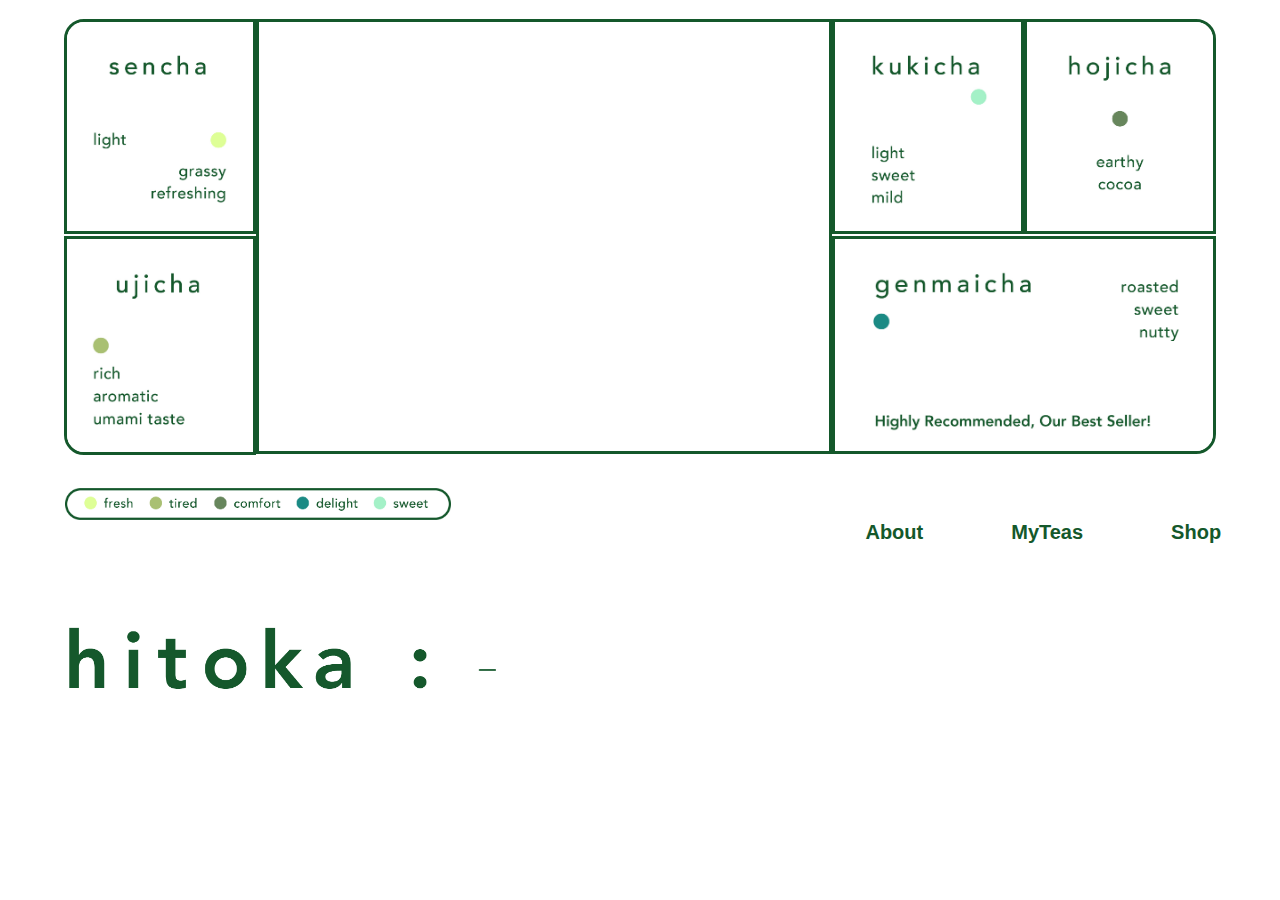
==== assignment3/index.html @ 63be21dc "navigation js" ====
<!DOCTYPE html>
<html lang="en">
<head>
    <meta charset="UTF-8">
    <meta name="viewport" content="width=device-width, initial-scale=1.0">
    <title>Hitoka</title>
    <link rel="preconnect" href="https://fonts.googleapis.com">
<link rel="preconnect" href="https://fonts.gstatic.com/" crossorigin>
<link href="https://fonts.googleapis.com/css2?family=Nunito+Sans:ital,opsz,wght@0,6..12,200..1000;1,6..12,200..1000&display=swap" rel="stylesheet">
<link rel="stylesheet" href="reset.css" />
    <link rel="stylesheet" href="style.css" />
    <script src="script.js" defer></script> 
</head>
<body>
    <header>
        <div class="grid-container">
            <div class="one-outer">
                <img src="Img/Images_sencha.jpg" alt="" id="sencha-img">
                <div class="one" id="sencha-reveal">
                        <img src="Img/Images_sencha_dark.jpg" alt="" id="sencha">
                        <img src="Img/Images_Blank.jpg" alt="" id="ujicha">
                        <img src="Img/Images_Sencha3.jpg" alt=""  id="display">
                        <img src="Img/Images_Sencha2.jpg" alt="" id="kukicha">
                        <img src="Img/Images_Blank.jpg" alt="" id="hojicha">
                        <img src="Img/Images_Product Description Long.jpg" alt="" id="genmaicha">
                </div>
            </div>
            <div class="two-outer">
                <img src="Img/Images_ujicha.jpg" alt="" id="ujicha-img" height="100.3%">
                <div class="two" id="ujicha-reveal">
                    <img src="Img/Images_Blank.jpg" alt="" id="sencha">
                    <img src="Img/Images_ujicha_dark.jpg" alt="" id="ujicha">
                    <img src="Img/Images_ujicha3.jpg" alt="" id="display">
                    <img src="Img/Images_ujicha2.jpg" alt="" id="kukicha">
                    <img src="Img/Images_Blank.jpg" alt="" id="hojicha">
                    <img src="Img/Images_Product Description Long.jpg" alt="" id="genmaicha">
                </div>
            </div>
                <img src="Img/Images_display.jpg" alt="" id="display">
                <div class="three-outer">
                    <img src="Img/Images_kukicha.jpg" alt="" id="kukicha-img">
                    <div class="three" id="kukicha-reveal">
                        <img src="Img/Images_Blank.jpg" alt="" id="sencha">
                        <img src="Img/Images_kukicha4.jpg" alt="" id="ujicha">
                        <img src="Img/Images_kukicha3.jpg" alt="" id="display">
                        <img src="Img/Images_kukicha_dark.jpg" alt="" id="kukicha">
                        <img src="Img/Images_kukicha2.jpg" alt="" id="hojicha">
                        <img src="Img/Images_Product Description Long.jpg" alt="" id="genmaicha">
                    </div>
                </div>
                <div class="four-outer">
                    <img src="Img/Images_hojicha.jpg" alt="" id="hojicha-img">
                    <div class="four" id="hojicha-reveal">
                        <img src="Img/Images_hojicha2.jpg" alt="" id="sencha">
                        <img src="Img/Images_hojicha4.jpg" alt="" id="ujicha">
                        <img src="Img/Images_hojicha3.jpg" alt="" id="display">
                        <img src="Img/Images_Blank.jpg" alt="" id="kukicha">
                        <img src="Img/Images_hojicha_dark.jpg" alt="" id="hojicha">
                        <img src="Img/Images_Product Description Long.jpg" alt="" id="genmaicha">
                    </div>
                </div>
                <div class="five-outer">
                    <img src="Img/Images_genmaicha.jpg" alt="" id="genmaicha-img">
                    <div class="five" id="genmaicha-reveal">
                        <img src="Img/Images_genmaicha_product.jpg" alt="" id="sencha">
                        <img src="Img/Images_genmaicha_product2.jpg" alt="" id="ujicha">
                        <img src="Img/Images_genmaicha3.jpg" alt="" id="display">
                        <img src="Img/Images_Blank.jpg" alt="" id="kukicha">
                        <img src="Img/Images_genmaicha2.jpg" alt="" id="hojicha">
                        <img src="Img/Images_genmaicha_dark.jpg" alt="" id="genmaicha">
                    </div>
                </div>
            <!-- <div id="outer">
            </div> -->
        </div>

    </header>

    <nav>
        <div id="nav-container">
            <div id="mood"><img src="Img/Images_mood legend.jpg"/></div>
            <ul>
            <li><a href="#" id="About">About</a></li>
            <li><a href="#">MyTeas</a></li>
            <li><a href="#">Shop</a></li>
            <li><a href="#">Contact</a></li>
        </ul>
        </div>
    </nav>

    <section>
            <div id="bottom-container">
                <img id="hitoka" src="Img/Images_logo.jpg" alt="hitoka">
                <img id="arrow" src="Img/Images_arrow.gif" alt="arrow">
                <!-- <div class="hover-response" id="more-info">
                    <p>Lorem ipsum dolor sit amet, consectetur adipiscing elit. Ut eu luctus ex, nec euismod magna. Sed pharetra fringilla ante, ut lacinia nisl lacinia consequat. Quisque magna enim, molestie et massa a, dictum iaculis arcu. Phasellus a purus hendrerit nibh posuere dignissim id et enim. In sed placerat sapien, a dapibus arcu. </p>
                </div> -->
            </div>         
    </section>
</body>
</html>
---- assignment3/style.css ----
:root{
    --primary-bg-color: #ffffff;
    --text-color: #14582b;
    --secondary-text-color: #ffffff;
}

body,
p,
ul {
    margin: 0;
    padding: 0;
}

.body{
    background-color: var(--primary-bg-color);
    text-align: center;
    margin:auto;
    max-width: 1200px;
    font-family: 'Nunito', sans-serif;
    font-optical-sizing: auto;
    font-weight: 400;
    font-style: normal;
    color: var(--text-color);
}

/* Header Styling Grid */
.header{
    background-color: var(--primary-bg-color);
    padding: 10%;
}

button {
    border: none;
    cursor: pointer;
}

img{
cursor: pointer;
}

/* outline borders */
#sencha-img{
    border: #14582b 3.5px solid;
    border-radius: 20px 0px 0px 0px;
}

#ujicha-img{
    border: #14582b 3.5px solid;
    border-radius: 0px 0px 0px 20px;
}

#kukicha-img{
    border: #14582b 3.5px solid;
}

#hojicha-img{
    border: #14582b 3.5px solid;
    border-radius: 0px 20px 0px 0px;
}

#genmaicha-img{
    border: #14582b 3.5px solid;
    border-radius: 0px 0px 20px 0px;
}

.grid-container{
    display: grid;
    grid-template-columns: repeat(6, 1fr);
    grid-template-rows: repeat(2, 1fr);
    width:100%;
    height: 100%;
    gap: 0px;
    padding: 1.5% 5% 1% 5%;
}

.grid-container > * {
    grid-column: 1/7;
    grid-row: 1/3;
    /* border: #14582b 4px solid; */
}

/* sencha hover reveal */
.one-outer{
    grid-column: 1/2;
    grid-row: 1/2;
    /* border: #14582b 2.5px solid;
    border-radius: 20px 0px 0px 0px; */
}
.one {
    display: none;
    grid-template-columns: repeat(6, 1fr);
    grid-template-rows: repeat(2, 1fr);
    width:auto;
    height: auto;
    gap: 0px;
    padding: 0% 5% 0% 0%;
    position: absolute;
    z-index: 1;
    top:2.9%;

}
#sencha-reveal.show{
    display: grid;
}

/* ujicha hover reveal */
.two-outer{
    grid-column: 1/2;
    grid-row: 2/3;
    /* border: #14582b 2.5px solid;
    border-radius: 0px 0px 0px 20px; */
    margin-top:-0.5%;
}
.two {
    display: none;
    grid-template-columns: repeat(6, 1fr);
    grid-template-rows: repeat(2, 1fr);
    width:auto;
    height: auto;
    gap: 0px;
    padding: 0% 5% 0% 0%;
    position: absolute;
    z-index: 1;
    top:2.9%;

}
#ujicha-reveal.show{
    display: grid;
}

/* kukicha hover reveal */
.three-outer{
    grid-column: 5/6;
    grid-row: 1/2;
    /* border: #14582b 3.5px solid; */
}

.three{
    display: none;
    grid-template-columns: repeat(6, 1fr);
    grid-template-rows: repeat(2, 1fr);
    width:90%;
    height:30%;
    gap: 0px;
    position: absolute;
    z-index: 1;
    top:2.9%;
    margin-left:-60%;
}

#kukicha-reveal.show{
    display: grid;
}

/* hojicha hover reveal */
.four-outer{
    grid-column: 6/7;
    grid-row: 1/2;
    /* border: #14582b 2.5px solid;
    border-radius: 0px 20px 0px 0px; */
}

.four{
    display: none;
    grid-template-columns: repeat(6, 1fr);
    grid-template-rows: repeat(2, 1fr);
    width: 90%;
    height: 30%;
    gap: 0px;
    position: absolute;
    z-index: 1;
    top:2.9%;
    margin-left:-75%;
}

#hojicha-reveal.show{
    display: grid;
}

/* genmaicha hover reveal */
.five-outer{
    grid-column: 5/7;
    grid-row: 2/3;
    /* border: #14582b 2.5px solid; */
    margin-top: -0.3%;
    /* border-radius: 0px 0px 20px 0px; */
}

.five{
    display: none;
    grid-template-columns: repeat(6, 1fr);
    grid-template-rows: repeat(2, 1fr);
    width: 90%;
    height: 30%;
    gap: 0px;
    position: absolute;
    z-index: 1;
    top:2.9%;
    margin-left:-60%;

}

#genmaicha-reveal.show{
    display: grid;
}

/* main grid structure */

#sencha{
    grid-column: 1/2;
    grid-row: 1/2;
    border: #14582b 2.5px solid;
    border-radius: 20px 0px 0px 0px;
}

#ujicha{
    grid-column: 1/2;
    grid-row: 2/3;
    border: #14582b 2.5px solid;
    border-radius: 0px 0px 0px 20px;
    margin-top:0.1%;
}

#display{
    grid-column: 2/5;
    grid-row: 1/3;
    border: #14582b 3.5px solid;
}

#kukicha{
    grid-column: 5/6;
    grid-row: 1/2;
    border: #14582b 2.5px solid;
}

#hojicha{
    grid-column: 6/7;
    grid-row: 1/2;
    border: #14582b 2.5px solid;
    border-radius: 0px 20px 0px 0px;
}

#genmaicha{
    grid-column: 5/7;
    grid-row: 2/3;
    border: #14582b 2.5px solid;
    margin-top: -0.3%;
    border-radius: 0px 0px 20px 0px;
}

/* outline whole grid */

/* #outer{
    grid-column: 1/7;
    grid-row: 1/3;
    border: #14582b 4px solid;
    border-radius: 20px;
} */

/* Navigation Styling */


nav{
    font-family: 'nunito', sans-serif;
    font-weight: bold;
    margin: 10px;
    text-align: center;

}

#nav-container{
    display: grid;
    grid-template-columns: repeat(6, 1fr);
    grid-template-rows: 1fr;
    width:100%;
    height: 100%;
    padding: 0% 5% 1% 5%;
}

nav ul{
    list-style-type: none;
    display: flex;    
    grid-column: 5/7;
    grid-row: 1/2;
    margin-left: -2%;
}

nav ul li{
    margin: 44px;
}

nav a {
justify-content: flex-end;
 text-decoration: none;
 color: var(--text-color);
 text-align: center;
 font-size: 1.25rem;
}

nav a:hover {
    text-align: center;
    /* font-weight: bolder; */
    text-decoration: underline;
    color: #14582b;
}

#mood{
    margin-left: -2%;
    margin-top: 3%;
    grid-column: 1/3;
    grid-row: 1/2;
}

/* Section Styling */

.section{
    margin-top: 30%;
    text-align: center;
    margin-bottom: 10%;
}

#bottom-container{
    display: grid;
    grid-template-columns: repeat(6, 1fr);
    grid-template-rows: 1fr;
    width:100%;
    height: 100%;
    padding: 0% 5% 2% 5%;
}

#hitoka{
    grid-column: 1/3;
    grid-row: 1/2;
}

#arrow{
    grid-column: 3/4;
    grid-row: 1/2;
    scale:70%;
    margin-top: 12.5%;
}

.hover-response {
     display: none;
     grid-column: 5/7;
     grid-row: 1/2;
     margin-left: 5%;
     margin-top: 5%;
}
p {
    font-weight: 400;
    font-family: 'nunito', sans-serif;
    color: var(--text-color);
    width: 500px;
}

#more-info.show {
    display: grid;
}
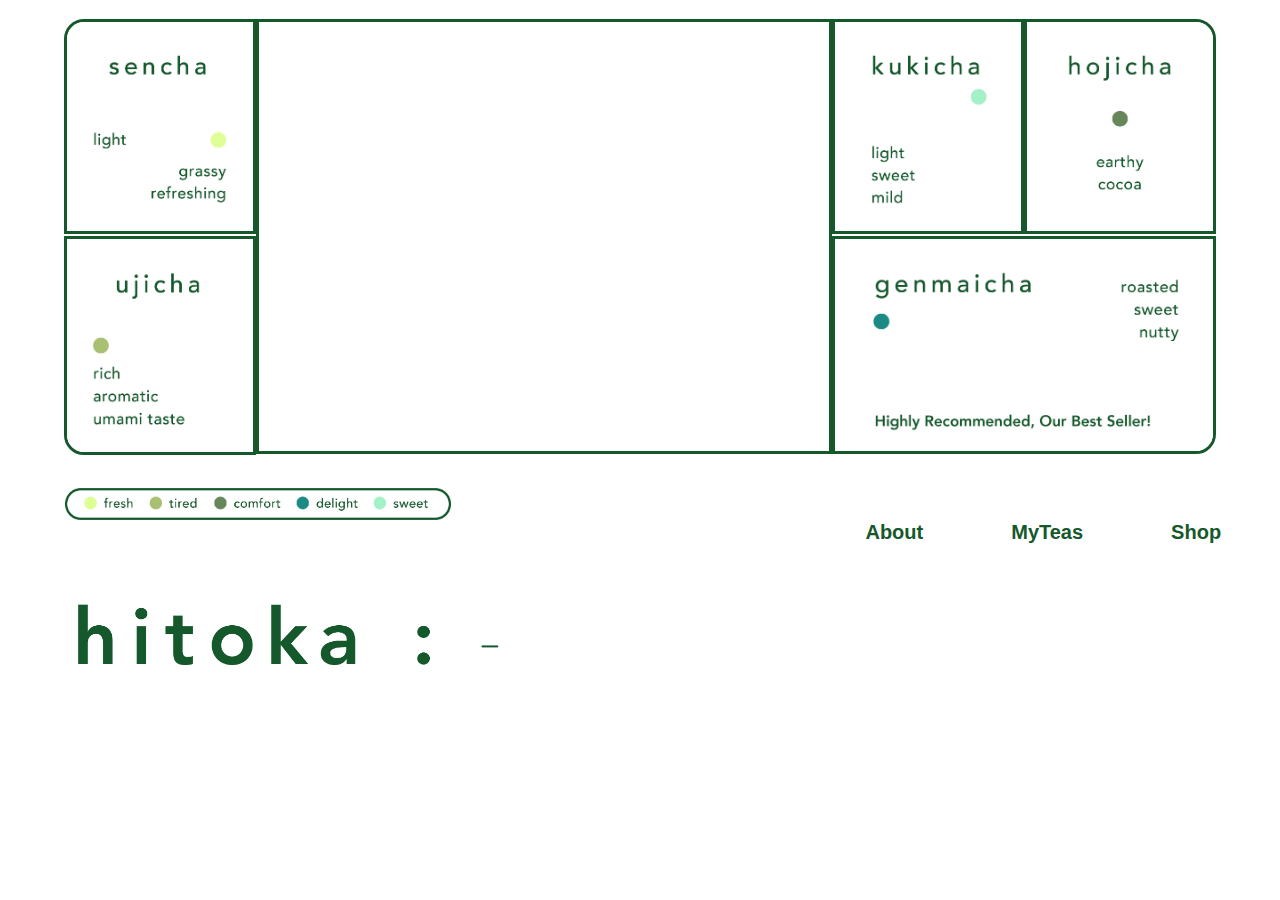
==== commit 8bfadac0: "javascript navigation done" ====
--- a/assignment3/index.html
+++ b/assignment3/index.html
@@ -80,22 +80,64 @@
         <div id="nav-container">
             <div id="mood"><img src="Img/Images_mood legend.jpg"/></div>
             <ul>
+            <li>
+              <button id="about">
+                <a href="#">About</a>
+              </button>
+              <div class="hover" id="more-info">
+                <p>Lorem ipsum dolor sit amet, consectetur adipiscing elit. Ut eu luctus ex, 
+                  nec euismod magna. Sed pharetra fringilla ante, ut lacinia nisl lacinia 
+                  consequat. Quisque magna enim, molestie et massa a, dictum iaculis arcu. 
+                  Phasellus a purus hendrerit nibh posuere dignissim id et enim. In sed 
+                  placerat sapien, a dapibus arcu.</p>
+              </div>
+              </li>
+            <li>
+              <button id="myteas">
+                <a href="#">MyTeas</a>
+              </button>
+            </li>
+            <li>
+              <button id="drop-down">
+              <a href="#">Shop</a>
+              <div id="shop-content">
+                <a href="#">All</a>
+                <a href="#">Matchas</a>
+                <a href="#">Whisks</a>
+              </div>
+              </button>
+            </li>
+            <li>
+              <button id="contact">
+                <a href="#">Contact</a>
+              </button>
+            </li> 
+        </ul>
+            <img id="hitoka" src="Img/Images_logo.jpg" alt="">
+            <img id="arrow" src="Img/Images_arrow.gif" alt="">
+        </div>
+      </nav>
+
+    <!-- <nav>
+        <div id="nav-container">
+            <div id="mood"><img src="Img/Images_mood legend.jpg"/></div>
+            <ul>
             <li><a href="#" id="About">About</a></li>
             <li><a href="#">MyTeas</a></li>
             <li><a href="#">Shop</a></li>
             <li><a href="#">Contact</a></li>
         </ul>
         </div>
-    </nav>
+    </nav> -->
 
-    <section>
+    <!-- <section>
             <div id="bottom-container">
                 <img id="hitoka" src="Img/Images_logo.jpg" alt="hitoka">
                 <img id="arrow" src="Img/Images_arrow.gif" alt="arrow">
-                <!-- <div class="hover-response" id="more-info">
+                <div class="hover-response" id="more-info">
                     <p>Lorem ipsum dolor sit amet, consectetur adipiscing elit. Ut eu luctus ex, nec euismod magna. Sed pharetra fringilla ante, ut lacinia nisl lacinia consequat. Quisque magna enim, molestie et massa a, dictum iaculis arcu. Phasellus a purus hendrerit nibh posuere dignissim id et enim. In sed placerat sapien, a dapibus arcu. </p>
-                </div> -->
+                </div>
             </div>         
-    </section>
+    </section> -->
 </body>
 </html>--- a/assignment3/style.css
+++ b/assignment3/style.css
@@ -2,6 +2,7 @@
     --primary-bg-color: #ffffff;
     --text-color: #14582b;
     --secondary-text-color: #ffffff;
+    --hover-bg-color: #cfecd9;
 }
 
 body,
@@ -32,6 +33,7 @@
 button {
     border: none;
     cursor: pointer;
+    background-color: #ffffff;
 }
 
 img{
@@ -271,7 +273,7 @@
 #nav-container{
     display: grid;
     grid-template-columns: repeat(6, 1fr);
-    grid-template-rows: 1fr;
+    grid-template-rows: repeat(2, 1fr);
     width:100%;
     height: 100%;
     padding: 0% 5% 1% 5%;
@@ -311,8 +313,80 @@
     grid-row: 1/2;
 }
 
+#dropdown{
+    padding: 12px 16px;
+}
+
+/* Dropdown content (hidden by default)  */
+#shop-content {
+  grid-column: 5/7;
+  grid-row: 1/2;
+  display: none;
+  top: 100%; 
+  z-index: 1;
+
+}
+
+
+ /* Links inside the dropdown */
+#shop-content a {
+    color: var(--text-color);
+    margin-top: 5%;
+    padding: 12px 16px;
+    text-decoration: none;
+    display: block;
+    border: #14582b 2px solid;
+  }
+  
+  #shop-content a:hover {
+    background-color: var(--hover-bg-color);
+    text-decoration: underline;
+  }
+  
+  #shop-content.show {
+    display: block;
+  }
+
+/* about reveal */
+.hover{
+    display: none;
+    grid-template-columns: repeat(6, 1fr);
+    grid-template-rows: repeat(2, 1fr);
+    width:100%;
+    height: 100%;
+    /* padding: 0% 5% 1% 5%; */
+}
+
+p{
+    font-weight: 400;
+    font-family: 'nunito', sans-serif;
+    color: var(--text-color);
+    width: 500px;
+    grid-column: 5/7;
+    grid-row: 2/3;
+    margin-left: 5%;
+    margin-top: 5%;
+    text-align: left;
+}
+
+#more-info.show{
+    display: grid;}
+
+  #hitoka{
+    grid-column: 1/3;
+    grid-row: 2/3;
+}
+
+  #arrow{
+    grid-column: 3/4;
+    grid-row: 2/3;
+    scale:70%;
+    margin-top: 12.5%;
+}
+
+
 /* Section Styling */
-
+/* 
 .section{
     margin-top: 30%;
     text-align: center;
@@ -356,4 +430,4 @@
 
 #more-info.show {
     display: grid;
-}
+} */
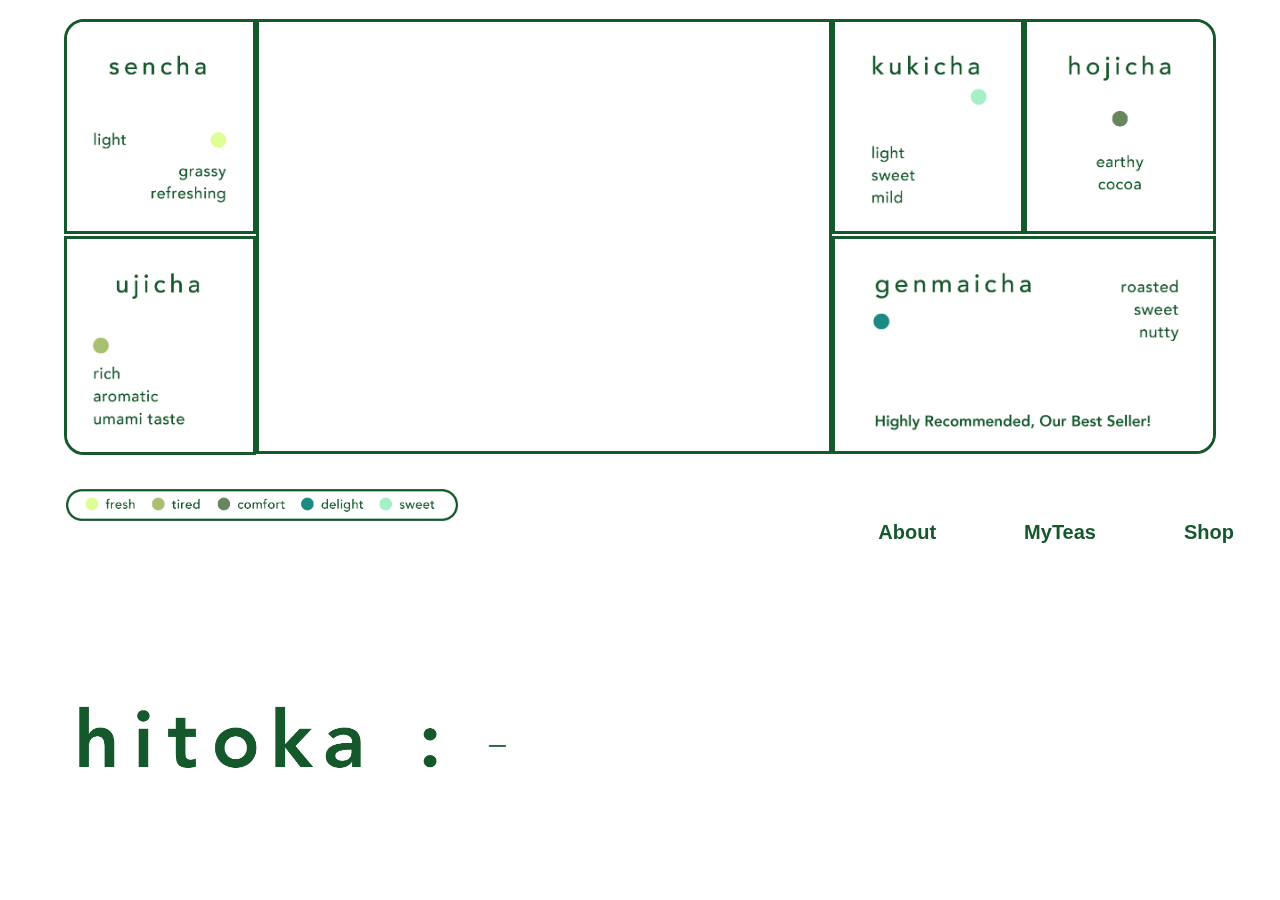
==== commit 3f5d8130: "positioning hover help" ====
--- a/assignment3/index.html
+++ b/assignment3/index.html
@@ -118,26 +118,5 @@
         </div>
       </nav>
 
-    <!-- <nav>
-        <div id="nav-container">
-            <div id="mood"><img src="Img/Images_mood legend.jpg"/></div>
-            <ul>
-            <li><a href="#" id="About">About</a></li>
-            <li><a href="#">MyTeas</a></li>
-            <li><a href="#">Shop</a></li>
-            <li><a href="#">Contact</a></li>
-        </ul>
-        </div>
-    </nav> -->
-
-    <!-- <section>
-            <div id="bottom-container">
-                <img id="hitoka" src="Img/Images_logo.jpg" alt="hitoka">
-                <img id="arrow" src="Img/Images_arrow.gif" alt="arrow">
-                <div class="hover-response" id="more-info">
-                    <p>Lorem ipsum dolor sit amet, consectetur adipiscing elit. Ut eu luctus ex, nec euismod magna. Sed pharetra fringilla ante, ut lacinia nisl lacinia consequat. Quisque magna enim, molestie et massa a, dictum iaculis arcu. Phasellus a purus hendrerit nibh posuere dignissim id et enim. In sed placerat sapien, a dapibus arcu. </p>
-                </div>
-            </div>         
-    </section> -->
 </body>
 </html>--- a/assignment3/style.css
+++ b/assignment3/style.css
@@ -36,6 +36,7 @@
     background-color: #ffffff;
 }
 
+
 img{
 cursor: pointer;
 }
@@ -271,6 +272,7 @@
 }
 
 #nav-container{
+    position: fixed;
     display: grid;
     grid-template-columns: repeat(6, 1fr);
     grid-template-rows: repeat(2, 1fr);
@@ -311,10 +313,6 @@
     margin-top: 3%;
     grid-column: 1/3;
     grid-row: 1/2;
-}
-
-#dropdown{
-    padding: 12px 16px;
 }
 
 /* Dropdown content (hidden by default)  */
@@ -324,6 +322,7 @@
   display: none;
   top: 100%; 
   z-index: 1;
+  transform: translate(-10%);
 
 }
 
@@ -347,6 +346,7 @@
     display: block;
   }
 
+
 /* about reveal */
 .hover{
     display: none;
@@ -354,7 +354,6 @@
     grid-template-rows: repeat(2, 1fr);
     width:100%;
     height: 100%;
-    /* padding: 0% 5% 1% 5%; */
 }
 
 p{
@@ -365,69 +364,24 @@
     grid-column: 5/7;
     grid-row: 2/3;
     margin-left: 5%;
-    margin-top: 5%;
     text-align: left;
+    margin-top: -18%;
 }
 
 #more-info.show{
-    display: grid;}
+    display: grid;
+}
 
   #hitoka{
     grid-column: 1/3;
     grid-row: 2/3;
+    margin-top: -60%;
 }
 
   #arrow{
     grid-column: 3/4;
     grid-row: 2/3;
     scale:70%;
-    margin-top: 12.5%;
-}
-
-
-/* Section Styling */
-/* 
-.section{
-    margin-top: 30%;
-    text-align: center;
-    margin-bottom: 10%;
-}
-
-#bottom-container{
-    display: grid;
-    grid-template-columns: repeat(6, 1fr);
-    grid-template-rows: 1fr;
-    width:100%;
-    height: 100%;
-    padding: 0% 5% 2% 5%;
-}
-
-#hitoka{
-    grid-column: 1/3;
-    grid-row: 1/2;
-}
-
-#arrow{
-    grid-column: 3/4;
-    grid-row: 1/2;
-    scale:70%;
-    margin-top: 12.5%;
-}
-
-.hover-response {
-     display: none;
-     grid-column: 5/7;
-     grid-row: 1/2;
-     margin-left: 5%;
-     margin-top: 5%;
-}
-p {
-    font-weight: 400;
-    font-family: 'nunito', sans-serif;
-    color: var(--text-color);
-    width: 500px;
-}
-
-#more-info.show {
-    display: grid;
-} */
+    margin-top: -109%;
+}
+
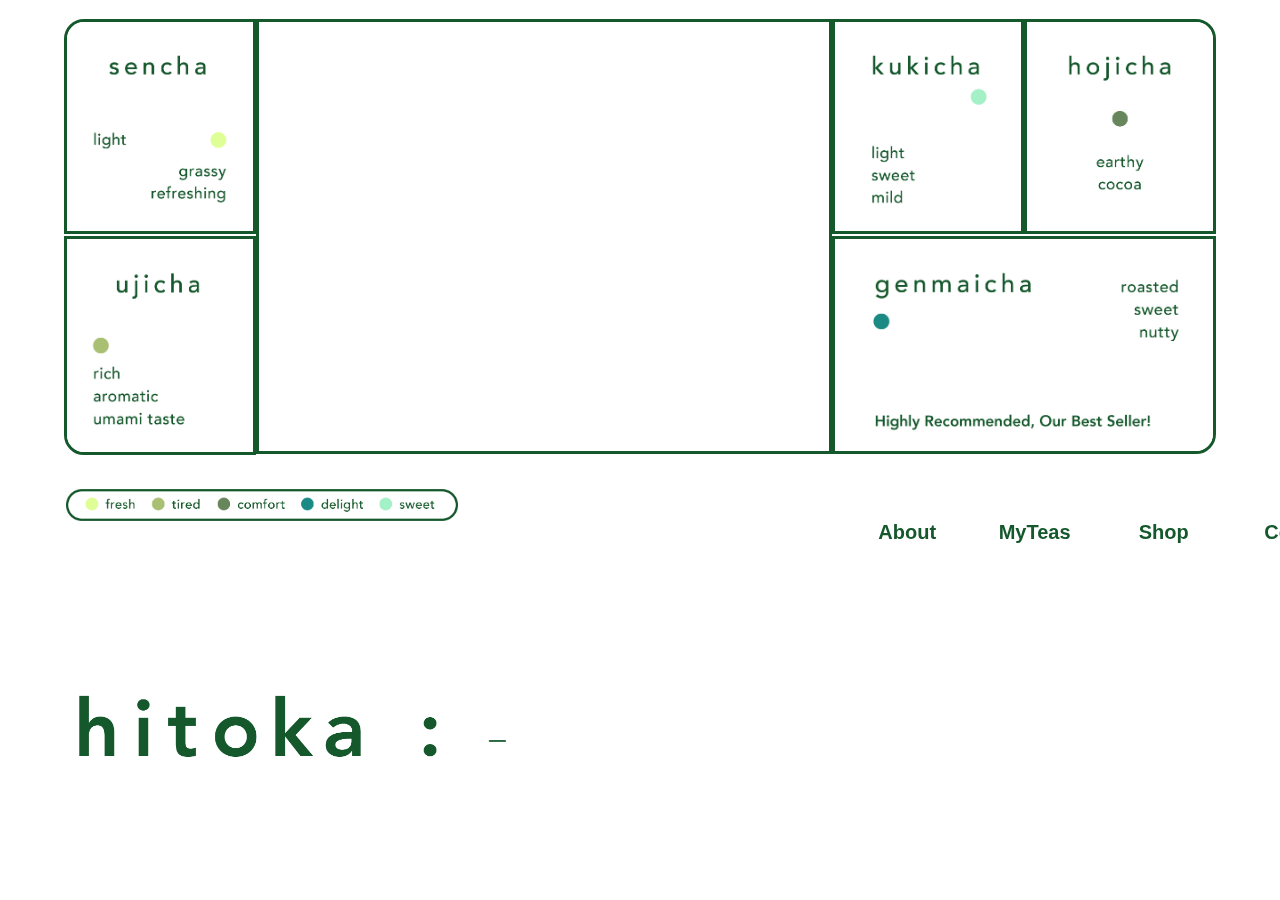
==== commit 4438e7a3: "rationale comments" ====
--- a/assignment3/index.html
+++ b/assignment3/index.html
@@ -10,12 +10,46 @@
 <link rel="stylesheet" href="reset.css" />
     <link rel="stylesheet" href="style.css" />
     <script src="script.js" defer></script> 
+
+    <!-- Assignment 3 Interactive Media: Action chosen - Hover -->
+    <!-- THE ACTION: HOVER BUTTON -->
+
+    <!-- I chose the Hover action as I have found a preference over hover to clicking when exploring a new webpage.
+     I found that my fear and or irritation from clicking for more information on a new page stems from being redirected to a new 
+     page, when all I wantedS to do was figure out its navigation. Hovering, on the other hand, offers a preview, a quick snapshot, 
+     that allow for easy discovery, quick learning and also piques interest by adding an element of surprise and interaction. -->
+
 </head>
+
+<!-- The CONTEXT -->
+
+<!-- This webpage is a prototype of a made up Matcha Company, named Hitoka. 
+ The webpage designed aims to be attract customers ranging from 18-35 years of age. 
+ The context behind this project is a splash page of the brand Hitoka as a branding and marketing scheme. -->
+
+<!-- ABOUT THE BRAND -->
+
+<!-- Hitoka aims to prioritise user experience that is appealing and caters to its target audience,
+ that strives on simplicity and directness in terms of functionality and design.
+ Therefore, the webpage opens with its brand's specialty -- the recommendation and pairing of 
+ products' flavour profile and tasting notes to your moods and preferences. -->
+
+
 <body>
+
+  <!-- The HIGHLIGHT -->
+
     <header>
+      <!-- STYLING BY GRID -->
+
         <div class="grid-container">
             <div class="one-outer">
                 <img src="Img/Images_sencha.jpg" alt="" id="sencha-img">
+                
+                <!-- HOVER REVEAL -->
+                <!-- Reveals more information by replacing the whole grid's imagery -->
+                <!-- Added more images (serving suggestions) to build the mood -->
+                
                 <div class="one" id="sencha-reveal">
                         <img src="Img/Images_sencha_dark.jpg" alt="" id="sencha">
                         <img src="Img/Images_Blank.jpg" alt="" id="ujicha">
@@ -27,6 +61,9 @@
             </div>
             <div class="two-outer">
                 <img src="Img/Images_ujicha.jpg" alt="" id="ujicha-img" height="100.3%">
+                
+                <!-- HOVER REVEAL -->
+                
                 <div class="two" id="ujicha-reveal">
                     <img src="Img/Images_Blank.jpg" alt="" id="sencha">
                     <img src="Img/Images_ujicha_dark.jpg" alt="" id="ujicha">
@@ -37,8 +74,12 @@
                 </div>
             </div>
                 <img src="Img/Images_display.jpg" alt="" id="display">
+              
                 <div class="three-outer">
                     <img src="Img/Images_kukicha.jpg" alt="" id="kukicha-img">
+                    
+                    <!-- HOVER REVEAL -->
+                    
                     <div class="three" id="kukicha-reveal">
                         <img src="Img/Images_Blank.jpg" alt="" id="sencha">
                         <img src="Img/Images_kukicha4.jpg" alt="" id="ujicha">
@@ -50,6 +91,9 @@
                 </div>
                 <div class="four-outer">
                     <img src="Img/Images_hojicha.jpg" alt="" id="hojicha-img">
+                    
+                    <!-- HOVER REVEAL -->
+                    
                     <div class="four" id="hojicha-reveal">
                         <img src="Img/Images_hojicha2.jpg" alt="" id="sencha">
                         <img src="Img/Images_hojicha4.jpg" alt="" id="ujicha">
@@ -61,6 +105,9 @@
                 </div>
                 <div class="five-outer">
                     <img src="Img/Images_genmaicha.jpg" alt="" id="genmaicha-img">
+
+                    <!-- HOVER REVEAL -->
+
                     <div class="five" id="genmaicha-reveal">
                         <img src="Img/Images_genmaicha_product.jpg" alt="" id="sencha">
                         <img src="Img/Images_genmaicha_product2.jpg" alt="" id="ujicha">
@@ -70,12 +117,33 @@
                         <img src="Img/Images_genmaicha_dark.jpg" alt="" id="genmaicha">
                     </div>
                 </div>
-            <!-- <div id="outer">
-            </div> -->
         </div>
 
     </header>
 
+    <!-- The navigation bar  -->
+
+    <!-- The placement of the navigation bar sits below as well as the logo in contrary to its usual placement on the top.
+    The idea behind this is to add interest and curiosity that breaks the casual flow of just searching and landing on another webpage. 
+    Because of this, the overall design of the splash page is kept to a minimum and constrained within a single page in order to avoid 
+    an overly complicated and confusing navigation, which disrupts and causes distress in user experience instead. -->
+
+    <!-- Other elements -->
+
+    <!-- To keep the minimalistic approach, a legend of colour dots that are associated with moods are placed along the navigation. 
+     The final aim is to have them clickable to swap up and shuffle the moods and products recommended in the above highlight even though
+     it is not shown in this prototype project. -->
+
+
+    <!-- Hover reveals -->
+
+    <!-- I wanted to keep travelling to another page to a minimum as it keeps information more accessible and convenient. Therefore the about
+     section would be revealed in a concised manner, within the same page. (with additionally a possible horizontal scroll if more information 
+     is necessary.) This would be the same for the Myteas section which is intended for the elaboration of product sourcing and contact us/faq 
+     section. Therefore only the "Shop" button would lead to a new webpage. -->
+
+
+    <!-- NAVIGATION BAR -->
     <nav>
         <div id="nav-container">
             <div id="mood"><img src="Img/Images_mood legend.jpg"/></div>
@@ -84,6 +152,9 @@
               <button id="about">
                 <a href="#">About</a>
               </button>
+
+              <!-- HOVER REVEAL -->
+
               <div class="hover" id="more-info">
                 <p>Lorem ipsum dolor sit amet, consectetur adipiscing elit. Ut eu luctus ex, 
                   nec euismod magna. Sed pharetra fringilla ante, ut lacinia nisl lacinia 
@@ -100,6 +171,9 @@
             <li>
               <button id="drop-down">
               <a href="#">Shop</a>
+
+              <!-- DROPDOWN MENU HOVER REVEAL -->
+
               <div id="shop-content">
                 <a href="#">All</a>
                 <a href="#">Matchas</a>
@@ -113,10 +187,25 @@
               </button>
             </li> 
         </ul>
+
+        <!-- LOGO AND ARROW -->
+        
             <img id="hitoka" src="Img/Images_logo.jpg" alt="">
             <img id="arrow" src="Img/Images_arrow.gif" alt="">
         </div>
       </nav>
 
 </body>
+
+<!-- Figma Prototype -->
+<!-- INSERT LINK  -->
+
+<!-- Research Examples -- Other webpages: HOVER ACTIONS & DESIGN -->
+<!-- DESIGN -->
+
+
+<!-- HOVER -->
+
+<!-- CREDITS AND PHOTOGRAPHS -->
+
 </html>--- a/assignment3/style.css
+++ b/assignment3/style.css
@@ -221,7 +221,7 @@
     grid-row: 2/3;
     border: #14582b 2.5px solid;
     border-radius: 0px 0px 0px 20px;
-    margin-top:0.1%;
+    /* margin-top:0.1%; */
 }
 
 #display{
@@ -247,20 +247,11 @@
     grid-column: 5/7;
     grid-row: 2/3;
     border: #14582b 2.5px solid;
-    margin-top: -0.3%;
+    /* margin-top: -0.3%; */
     border-radius: 0px 0px 20px 0px;
 }
 
-/* outline whole grid */
-
-/* #outer{
-    grid-column: 1/7;
-    grid-row: 1/3;
-    border: #14582b 4px solid;
-    border-radius: 20px;
-} */
-
-/* Navigation Styling */
+/* Navgation styling */
 
 
 nav{
@@ -315,14 +306,22 @@
     grid-row: 1/2;
 }
 
-/* Dropdown content (hidden by default)  */
+
+/* Dropdown menu: shop */
+
+#drop-down {
+    display: block;
+    position: relative;
+    margin-left: 25%;
+}
+
 #shop-content {
   grid-column: 5/7;
   grid-row: 1/2;
   display: none;
   top: 100%; 
   z-index: 1;
-  transform: translate(-10%);
+  /* transform: translate(-10%); */
 
 }
 
@@ -348,6 +347,12 @@
 
 
 /* about reveal */
+
+#about {
+    display: block;
+    position: absolute;
+}
+
 .hover{
     display: none;
     grid-template-columns: repeat(6, 1fr);
@@ -363,7 +368,6 @@
     width: 500px;
     grid-column: 5/7;
     grid-row: 2/3;
-    margin-left: 5%;
     text-align: left;
     margin-top: -18%;
 }
@@ -372,16 +376,28 @@
     display: grid;
 }
 
+/* navigation bar positioning */
+
+#myteas{
+    margin-left: 45%;
+}
+
+#contact{
+    margin-left: -30%%;
+}
+
+/* logo */
+
   #hitoka{
     grid-column: 1/3;
     grid-row: 2/3;
-    margin-top: -60%;
+    margin-top: -63%;
 }
 
   #arrow{
     grid-column: 3/4;
     grid-row: 2/3;
     scale:70%;
-    margin-top: -109%;
-}
-
+    margin-top: -112%;
+}
+
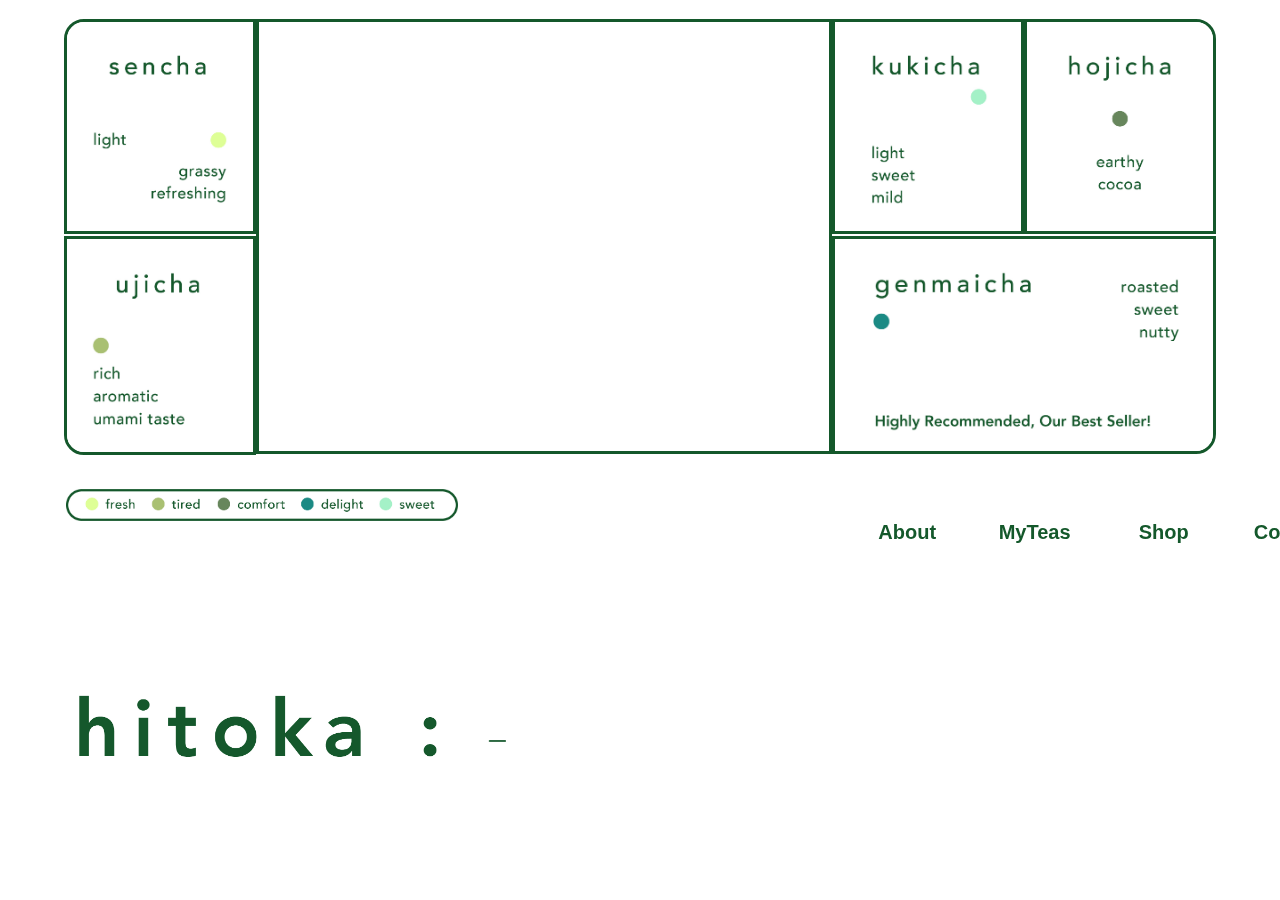
==== commit 439c29bf: "last notes" ====
--- a/assignment3/index.html
+++ b/assignment3/index.html
@@ -11,6 +11,8 @@
     <link rel="stylesheet" href="style.css" />
     <script src="script.js" defer></script> 
 
+    <!-- Reflections in CSS -->
+
     <!-- Assignment 3 Interactive Media: Action chosen - Hover -->
     <!-- THE ACTION: HOVER BUTTON -->
 
@@ -139,13 +141,18 @@
 
     <!-- I wanted to keep travelling to another page to a minimum as it keeps information more accessible and convenient. Therefore the about
      section would be revealed in a concised manner, within the same page. (with additionally a possible horizontal scroll if more information 
-     is necessary.) This would be the same for the Myteas section which is intended for the elaboration of product sourcing and contact us/faq 
+     is necessary.) This would be the same for the Myteas section which is intended for the elaboration of product sourcing and contact us 
      section. Therefore only the "Shop" button would lead to a new webpage. -->
+
+    <!-- Potentially this company site could consist of 2 main pages to navigate/toggle between, one -- the splash screen, and two -- the shop page, that could 
+     have a user log-in for further personalised recommendations. The shop page would have a typical easily naviable filter and grid layouts, and an FAQ section 
+     further down the page. Additionally, staying true to accesibility and convenience, information within the navigation bar would be kept accessible on this page
+     and be displayed/layed out differently. -->
 
 
     <!-- NAVIGATION BAR -->
     <nav>
-        <div id="nav-container">
+        <div class="nav-container">
             <div id="mood"><img src="Img/Images_mood legend.jpg"/></div>
             <ul>
             <li>
@@ -198,14 +205,38 @@
 </body>
 
 <!-- Figma Prototype -->
-<!-- INSERT LINK  -->
+<!-- https://www.figma.com/proto/COwGxCZdLTCj6vKk40gtqm/Matcha-Web-Wireframe-(Help)?node-id=1-3&t=KgCnQms0hmes8r9B-1&scaling=min-zoom&page-id=0%3A1&starting-point-node-id=1%3A3 -->
 
 <!-- Research Examples -- Other webpages: HOVER ACTIONS & DESIGN -->
-<!-- DESIGN -->
-
-
-<!-- HOVER -->
+<!-- DESIGN INSPIRATION: Layout & use of hover -->
+
+<!-- https://www.richbrown.info/
+     https://www.myoungaekim.com/
+     https://dribbble.com/shots/22132011-Visionary-Landing-Page-Interactions -->
+
 
 <!-- CREDITS AND PHOTOGRAPHS -->
+ <!-- 
+ SENCHA
+ Photo by Valeriya Kobzar: https://www.pexels.com/photo/close-up-of-green-powder-11664114/
+ Photo by Shayna Douglas on Unsplash
+ Photoshopped and edited cup of Green Tea from https://www.takaski.com/product/japanese-green-tea-leaf-100g-itoens-ryokucha-with-matcha/
+
+ UJICHA
+ Photo by Ксения Маркова: https://www.pexels.com/photo/clear-drinking-glass-with-green-liquid-9309995/
+ Photo by L_e C_y: https://www.pexels.com/photo/a-cup-of-matcha-green-tea-10846197/
+
+ KUKICHA
+ Photo by Matcha & CO on Unsplash
+ Photo by Bakd&Raw by Karolin Baitinger on Unsplash
+
+ HOJICHA
+ Photo by Le Vu on Unsplash
+ Photo by petr sidorov on Unsplash
+
+ GENMAICHA
+ Photo by Cup of  Couple: https://www.pexels.com/photo/matcha-powder-in-a-bowl-8474099/
+ Photo by Timothé Durand on Unsplash
+ Photo by Payoon Gerinto on Unsplash -->
 
 </html>--- a/assignment3/style.css
+++ b/assignment3/style.css
@@ -79,15 +79,13 @@
 .grid-container > * {
     grid-column: 1/7;
     grid-row: 1/3;
-    /* border: #14582b 4px solid; */
 }
 
 /* sencha hover reveal */
 .one-outer{
     grid-column: 1/2;
     grid-row: 1/2;
-    /* border: #14582b 2.5px solid;
-    border-radius: 20px 0px 0px 0px; */
+
 }
 .one {
     display: none;
@@ -110,8 +108,6 @@
 .two-outer{
     grid-column: 1/2;
     grid-row: 2/3;
-    /* border: #14582b 2.5px solid;
-    border-radius: 0px 0px 0px 20px; */
     margin-top:-0.5%;
 }
 .two {
@@ -135,7 +131,6 @@
 .three-outer{
     grid-column: 5/6;
     grid-row: 1/2;
-    /* border: #14582b 3.5px solid; */
 }
 
 .three{
@@ -159,8 +154,6 @@
 .four-outer{
     grid-column: 6/7;
     grid-row: 1/2;
-    /* border: #14582b 2.5px solid;
-    border-radius: 0px 20px 0px 0px; */
 }
 
 .four{
@@ -184,9 +177,7 @@
 .five-outer{
     grid-column: 5/7;
     grid-row: 2/3;
-    /* border: #14582b 2.5px solid; */
     margin-top: -0.3%;
-    /* border-radius: 0px 0px 20px 0px; */
 }
 
 .five{
@@ -221,7 +212,6 @@
     grid-row: 2/3;
     border: #14582b 2.5px solid;
     border-radius: 0px 0px 0px 20px;
-    /* margin-top:0.1%; */
 }
 
 #display{
@@ -247,9 +237,21 @@
     grid-column: 5/7;
     grid-row: 2/3;
     border: #14582b 2.5px solid;
-    /* margin-top: -0.3%; */
     border-radius: 0px 0px 20px 0px;
 }
+
+/* The BIGGEST CHALLENGE */
+/* kind of an unresolved challenge at the moment */
+
+/* Unable to get the grid of the navigation to be equally responsive as the grid in the header section.
+This creates a jarring difference in the design outcome intended on different screensizes, it works well 
+on my laptop, but on a macbook or an ipad the design does not pull through. */
+
+/* How it actually looks like on my laptop: https://drive.google.com/file/d/1BRIRw9uLpKlgHtSBv3IFVDsSGG1VEVcm/view?usp=drive_link
+On a 14-inch macbook, window browser has to be set to 90% instead of 100% for navigation not to be cut off */
+
+/* SECOND CHALLENGE */
+/* The second row images left a small gap despite typing gap=0*/
 
 /* Navgation styling */
 
@@ -262,7 +264,7 @@
 
 }
 
-#nav-container{
+.nav-container{
     position: fixed;
     display: grid;
     grid-template-columns: repeat(6, 1fr);
@@ -321,7 +323,6 @@
   display: none;
   top: 100%; 
   z-index: 1;
-  /* transform: translate(-10%); */
 
 }
 
@@ -374,7 +375,9 @@
 
 #more-info.show{
     display: grid;
-}
+    animation-timing-function: ease;
+}
+
 
 /* navigation bar positioning */
 
@@ -383,8 +386,9 @@
 }
 
 #contact{
-    margin-left: -30%%;
-}
+    margin-left: -28%;
+}
+
 
 /* logo */
 
